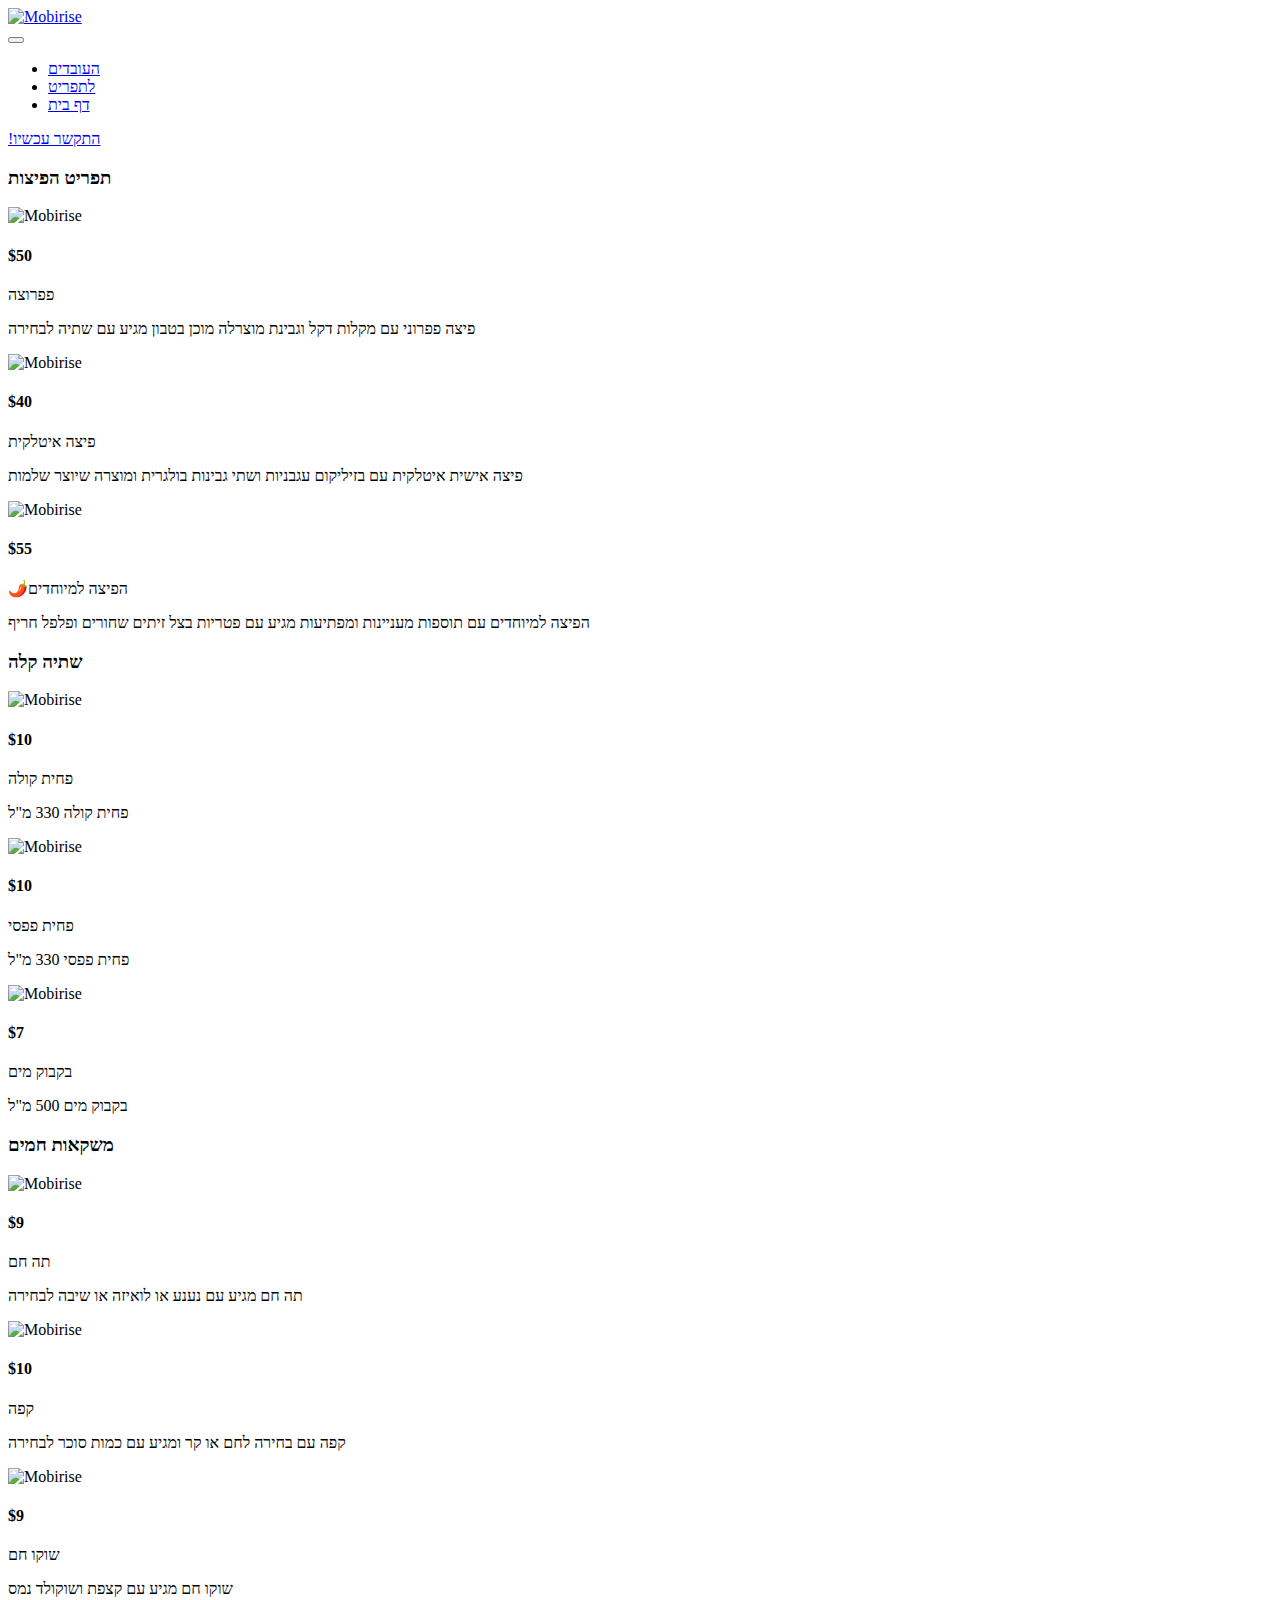
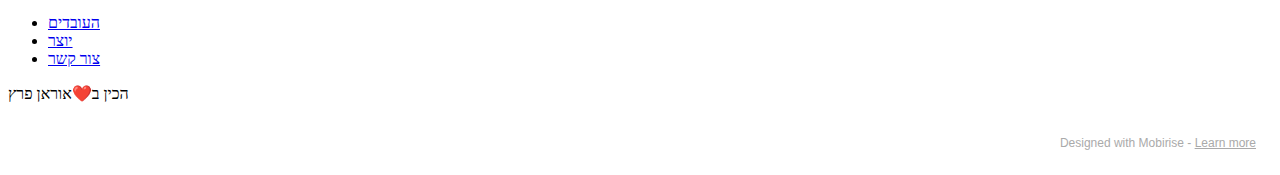
==== html.html @ 25483a36 "1" ====
<!DOCTYPE html>
<html  >
<head>
  <!-- Site made with Mobirise Website Builder v5.6.0, https://mobirise.com -->
  <meta charset="UTF-8">
  <meta http-equiv="X-UA-Compatible" content="IE=edge">
  <meta name="generator" content="Mobirise v5.6.0, mobirise.com">
  <meta name="viewport" content="width=device-width, initial-scale=1, minimum-scale=1">
  <link rel="shortcut icon" href="assets/images/2.png" type="image/x-icon">
  <meta name="description" content="">
  
  
  <title>תפריט</title>
  <link rel="stylesheet" href="assets/bootstrap/css/bootstrap.min.css">
  <link rel="stylesheet" href="assets/bootstrap/css/bootstrap-grid.min.css">
  <link rel="stylesheet" href="assets/bootstrap/css/bootstrap-reboot.min.css">
  <link rel="stylesheet" href="assets/animatecss/animate.css">
  <link rel="stylesheet" href="assets/dropdown/css/style.css">
  <link rel="stylesheet" href="assets/socicon/css/styles.css">
  <link rel="stylesheet" href="assets/theme/css/style.css">
  <link rel="preload" href="https://fonts.googleapis.com/css?family=Jost:100,200,300,400,500,600,700,800,900,100i,200i,300i,400i,500i,600i,700i,800i,900i&display=swap" as="style" onload="this.onload=null;this.rel='stylesheet'">
  <noscript><link rel="stylesheet" href="https://fonts.googleapis.com/css?family=Jost:100,200,300,400,500,600,700,800,900,100i,200i,300i,400i,500i,600i,700i,800i,900i&display=swap"></noscript>
  <link rel="preload" as="style" href="assets/mobirise/css/mbr-additional.css"><link rel="stylesheet" href="assets/mobirise/css/mbr-additional.css" type="text/css">
  
  
  
  
</head>
<body>
  
  <section data-bs-version="5.1" class="menu menu2 cid-sWiV1RZnYd" once="menu" id="menu2-d">
    
    <nav class="navbar navbar-dropdown navbar-fixed-top navbar-expand-lg">
        <div class="container">
            <div class="navbar-brand">
                <span class="navbar-logo">
                    <a href="https://mobiri.se">
                        <img src="assets/images/2.png" alt="Mobirise" style="height: 8rem;">
                    </a>
                </span>
                <span class="navbar-caption-wrap"><a class="navbar-caption text-black display-7" href="https://mobiri.se"></a></span>
            </div>
            <button class="navbar-toggler" type="button" data-toggle="collapse" data-bs-toggle="collapse" data-target="#navbarSupportedContent" data-bs-target="#navbarSupportedContent" aria-controls="navbarNavAltMarkup" aria-expanded="false" aria-label="Toggle navigation">
                <div class="hamburger">
                    <span></span>
                    <span></span>
                    <span></span>
                    <span></span>
                </div>
            </button>
            <div class="collapse navbar-collapse" id="navbarSupportedContent">
                <ul class="navbar-nav nav-dropdown" data-app-modern-menu="true"><li class="nav-item"><a class="nav-link link text-black text-primary display-4" href="page1.html">העובדים</a></li>
                    
                    <li class="nav-item"><a class="nav-link link text-black text-primary display-4" href="html.html">לתפריט</a>
                    </li><li class="nav-item"><a class="nav-link link text-black text-primary display-4" href="index.html">דף בית</a></li></ul>
                
                <div class="navbar-buttons mbr-section-btn"><a class="btn btn-primary display-4" href="tel:0546164668">!התקשר עכשיו</a></div>
            </div>
        </div>
    </nav>
</section>

<section data-bs-version="5.1" class="features10 cid-sWmRJRkE2k" id="features11-f">
    <!---->
    
    
    <div class="container">
        <div class="title">
            <h3 class="mbr-section-title mbr-fonts-style mb-4 display-2"><strong>תפריט הפיצות</strong></h3>
            
        </div>
        <div class="card">
            <div class="card-wrapper">
                <div class="row align-items-center">
                    <div class="col-12 col-md-3">
                        <div class="image-wrapper">
                            <img src="assets/images/pizza-g1c0889544-1920-596x397.jpg" alt="Mobirise" title="">
                        </div>
                    </div>
                    <div class="col-12 col-md">
                        <div class="card-box">
                            <div class="row">
                                <div class="col-12">
                                    <div class="top-line">
                                        <h4 class="card-title mbr-fonts-style display-5"><strong>$50</strong></h4>
                                        <p class="cost mbr-fonts-style display-5">פפרוצה</p>
                                    </div>
                                </div>
                                <div class="col-12">
                                    <div class="bottom-line">
                                        <p class="mbr-text mbr-fonts-style m-0 display-7">פיצה פפרוני עם מקלות דקל וגבינת מוצרלה מוכן בטבון מגיע עם שתיה לבחירה</p>
                                    </div>
                                </div>
                            </div>
                        </div>
                    </div>
                </div>
            </div>
        </div>
        <div class="card">
            <div class="card-wrapper">
                <div class="row align-items-center">
                    <div class="col-12 col-md-3">
                        <div class="image-wrapper">
                            <img src="assets/images/mbr-1-596x398.jpg" alt="Mobirise" title="">
                        </div>
                    </div>
                    <div class="col-12 col-md">
                        <div class="card-box">
                            <div class="row">
                                <div class="col-12">
                                    <div class="top-line">
                                        <h4 class="card-title mbr-fonts-style display-5"><strong>$40</strong></h4>
                                        <p class="cost mbr-fonts-style display-5">פיצה איטלקית</p>
                                    </div>
                                </div>
                                <div class="col-12">
                                    <div class="bottom-line">
                                        <p class="mbr-text mbr-fonts-style m-0 display-7">פיצה אישית איטלקית עם בזיליקום עגבניות ושתי גבינות בולגרית ומוצרה שיוצר שלמות</p>
                                    </div>
                                </div>
                            </div>
                        </div>
                    </div>
                </div>
            </div>
        </div>
        <div class="card">
            <div class="card-wrapper">
                <div class="row align-items-center">
                    <div class="col-12 col-md-3">
                        <div class="image-wrapper">
                            <img src="assets/images/mbr-2.jpg" alt="Mobirise" title="">
                        </div>
                    </div>
                    <div class="col-12 col-md">
                        <div class="card-box">
                            <div class="row">
                                <div class="col-12">
                                    <div class="top-line">
                                        <h4 class="card-title mbr-fonts-style display-5"><strong>$55</strong></h4>
                                        <p class="cost mbr-fonts-style display-5">🌶️הפיצה למיוחדים</p>
                                    </div>
                                </div>
                                <div class="col-12">
                                    <div class="bottom-line">
                                        <p class="mbr-text mbr-fonts-style m-0 display-7">הפיצה למיוחדים עם תוספות מעניינות ומפתיעות מגיע עם פטריות בצל זיתים שחורים ופלפל חריף</p>
                                    </div>
                                </div>
                            </div>
                        </div>
                    </div>
                </div>
            </div>
        </div>
        
        
        
    </div>
</section>

<section data-bs-version="5.1" class="features10 cid-sWoEQH5XRW" id="features11-l">
    <!---->
    
    
    <div class="container">
        <div class="title">
            <h3 class="mbr-section-title mbr-fonts-style mb-4 display-2"><strong>שתיה קלה</strong></h3>
            
        </div>
        <div class="card">
            <div class="card-wrapper">
                <div class="row align-items-center">
                    <div class="col-12 col-md-3">
                        <div class="image-wrapper">
                            <img src="assets/images/mbr-596x402.jpg" alt="Mobirise" title="">
                        </div>
                    </div>
                    <div class="col-12 col-md">
                        <div class="card-box">
                            <div class="row">
                                <div class="col-12">
                                    <div class="top-line">
                                        <h4 class="card-title mbr-fonts-style display-5"><strong>$10</strong></h4>
                                        <p class="cost mbr-fonts-style display-5">פחית קולה</p>
                                    </div>
                                </div>
                                <div class="col-12">
                                    <div class="bottom-line">
                                        <p class="mbr-text mbr-fonts-style m-0 display-7">פחית קולה 330 מ"ל</p>
                                    </div>
                                </div>
                            </div>
                        </div>
                    </div>
                </div>
            </div>
        </div>
        <div class="card">
            <div class="card-wrapper">
                <div class="row align-items-center">
                    <div class="col-12 col-md-3">
                        <div class="image-wrapper">
                            <img src="assets/images/mbr-596x596.jpg" alt="Mobirise" title="">
                        </div>
                    </div>
                    <div class="col-12 col-md">
                        <div class="card-box">
                            <div class="row">
                                <div class="col-12">
                                    <div class="top-line">
                                        <h4 class="card-title mbr-fonts-style display-5"><strong>$10</strong></h4>
                                        <p class="cost mbr-fonts-style display-5">פחית פפסי</p>
                                    </div>
                                </div>
                                <div class="col-12">
                                    <div class="bottom-line">
                                        <p class="mbr-text mbr-fonts-style m-0 display-7">פחית פפסי 330 מ"ל</p>
                                    </div>
                                </div>
                            </div>
                        </div>
                    </div>
                </div>
            </div>
        </div>
        <div class="card">
            <div class="card-wrapper">
                <div class="row align-items-center">
                    <div class="col-12 col-md-3">
                        <div class="image-wrapper">
                            <img src="assets/images/mbr-596x722.png" alt="Mobirise" title="">
                        </div>
                    </div>
                    <div class="col-12 col-md">
                        <div class="card-box">
                            <div class="row">
                                <div class="col-12">
                                    <div class="top-line">
                                        <h4 class="card-title mbr-fonts-style display-5"><strong>$7</strong></h4>
                                        <p class="cost mbr-fonts-style display-5">בקבוק מים</p>
                                    </div>
                                </div>
                                <div class="col-12">
                                    <div class="bottom-line">
                                        <p class="mbr-text mbr-fonts-style m-0 display-7">בקבוק מים 500 מ"ל</p>
                                    </div>
                                </div>
                            </div>
                        </div>
                    </div>
                </div>
            </div>
        </div>
        
        
        
    </div>
</section>

<section data-bs-version="5.1" class="features10 cid-sWpd3Vm36N" id="features11-m">
    <!---->
    
    
    <div class="container">
        <div class="title">
            <h3 class="mbr-section-title mbr-fonts-style mb-4 display-2"><strong>משקאות חמים</strong></h3>
            
        </div>
        <div class="card">
            <div class="card-wrapper">
                <div class="row align-items-center">
                    <div class="col-12 col-md-3">
                        <div class="image-wrapper">
                            <img src="assets/images/mbr-596x397.jpg" alt="Mobirise" title="">
                        </div>
                    </div>
                    <div class="col-12 col-md">
                        <div class="card-box">
                            <div class="row">
                                <div class="col-12">
                                    <div class="top-line">
                                        <h4 class="card-title mbr-fonts-style display-5"><strong>$9</strong></h4>
                                        <p class="cost mbr-fonts-style display-5">תה חם</p>
                                    </div>
                                </div>
                                <div class="col-12">
                                    <div class="bottom-line">
                                        <p class="mbr-text mbr-fonts-style m-0 display-7">תה חם מגיע עם נענע או לואיזה או שיבה לבחירה</p>
                                    </div>
                                </div>
                            </div>
                        </div>
                    </div>
                </div>
            </div>
        </div>
        <div class="card">
            <div class="card-wrapper">
                <div class="row align-items-center">
                    <div class="col-12 col-md-3">
                        <div class="image-wrapper">
                            <img src="assets/images/mbr-596x335.jpg" alt="Mobirise" title="">
                        </div>
                    </div>
                    <div class="col-12 col-md">
                        <div class="card-box">
                            <div class="row">
                                <div class="col-12">
                                    <div class="top-line">
                                        <h4 class="card-title mbr-fonts-style display-5"><strong>$10</strong></h4>
                                        <p class="cost mbr-fonts-style display-5">קפה</p>
                                    </div>
                                </div>
                                <div class="col-12">
                                    <div class="bottom-line">
                                        <p class="mbr-text mbr-fonts-style m-0 display-7">קפה עם בחירה לחם או קר ומגיע עם כמות סוכר לבחירה</p>
                                    </div>
                                </div>
                            </div>
                        </div>
                    </div>
                </div>
            </div>
        </div>
        <div class="card">
            <div class="card-wrapper">
                <div class="row align-items-center">
                    <div class="col-12 col-md-3">
                        <div class="image-wrapper">
                            <img src="assets/images/mbr-1-596x397.jpg" alt="Mobirise" title="">
                        </div>
                    </div>
                    <div class="col-12 col-md">
                        <div class="card-box">
                            <div class="row">
                                <div class="col-12">
                                    <div class="top-line">
                                        <h4 class="card-title mbr-fonts-style display-5"><strong>$9</strong></h4>
                                        <p class="cost mbr-fonts-style display-5">שוקו חם</p>
                                    </div>
                                </div>
                                <div class="col-12">
                                    <div class="bottom-line">
                                        <p class="mbr-text mbr-fonts-style m-0 display-7">שוקו חם מגיע עם קצפת ושוקולד נמס</p>
                                    </div>
                                </div>
                            </div>
                        </div>
                    </div>
                </div>
            </div>
        </div>
        
        
        
    </div>
</section>

<section data-bs-version="5.1" class="footer3 cid-sWosV6stZV" once="footers" id="footer3-k">

    

    

    <div class="container">
        <div class="media-container-row align-center mbr-white">
            <div class="row row-links">
                <ul class="foot-menu">
                    
                    
                    
                    
                    
                <li class="foot-menu-item mbr-fonts-style display-7"><a href="page1.html" class="text-white">העובדים</a></li><li class="foot-menu-item mbr-fonts-style display-7"><a href="page4.html" class="text-white">יוצר</a></li><li class="foot-menu-item mbr-fonts-style display-7"><a href="page2.html" class="text-white">צור קשר</a></li></ul>
            </div>
            
            <div class="row row-copirayt">
                <p class="mbr-text mb-0 mbr-fonts-style mbr-white align-center display-7">
                    הכין ב❤️אוראן פרץ
                </p>
            </div>
        </div>
    </div>
</section><section style="background-color: #fff; font-family: -apple-system, BlinkMacSystemFont, 'Segoe UI', 'Roboto', 'Helvetica Neue', Arial, sans-serif; color:#aaa; font-size:12px; padding: 0; align-items: center; display: flex;"><a href="https://mobirise.site/v" style="flex: 1 1; height: 3rem; padding-left: 1rem;"></a><p style="flex: 0 0 auto; margin:0; padding-right:1rem;">Designed with Mobirise - <a href="https://mobirise.site/k" style="color:#aaa;">Learn more</a></p></section><script src="assets/bootstrap/js/bootstrap.bundle.min.js"></script>  <script src="assets/smoothscroll/smooth-scroll.js"></script>  <script src="assets/ytplayer/index.js"></script>  <script src="assets/dropdown/js/navbar-dropdown.js"></script>  <script src="assets/theme/js/script.js"></script>  
  
  
  <input name="animation" type="hidden">
  </body>
</html>
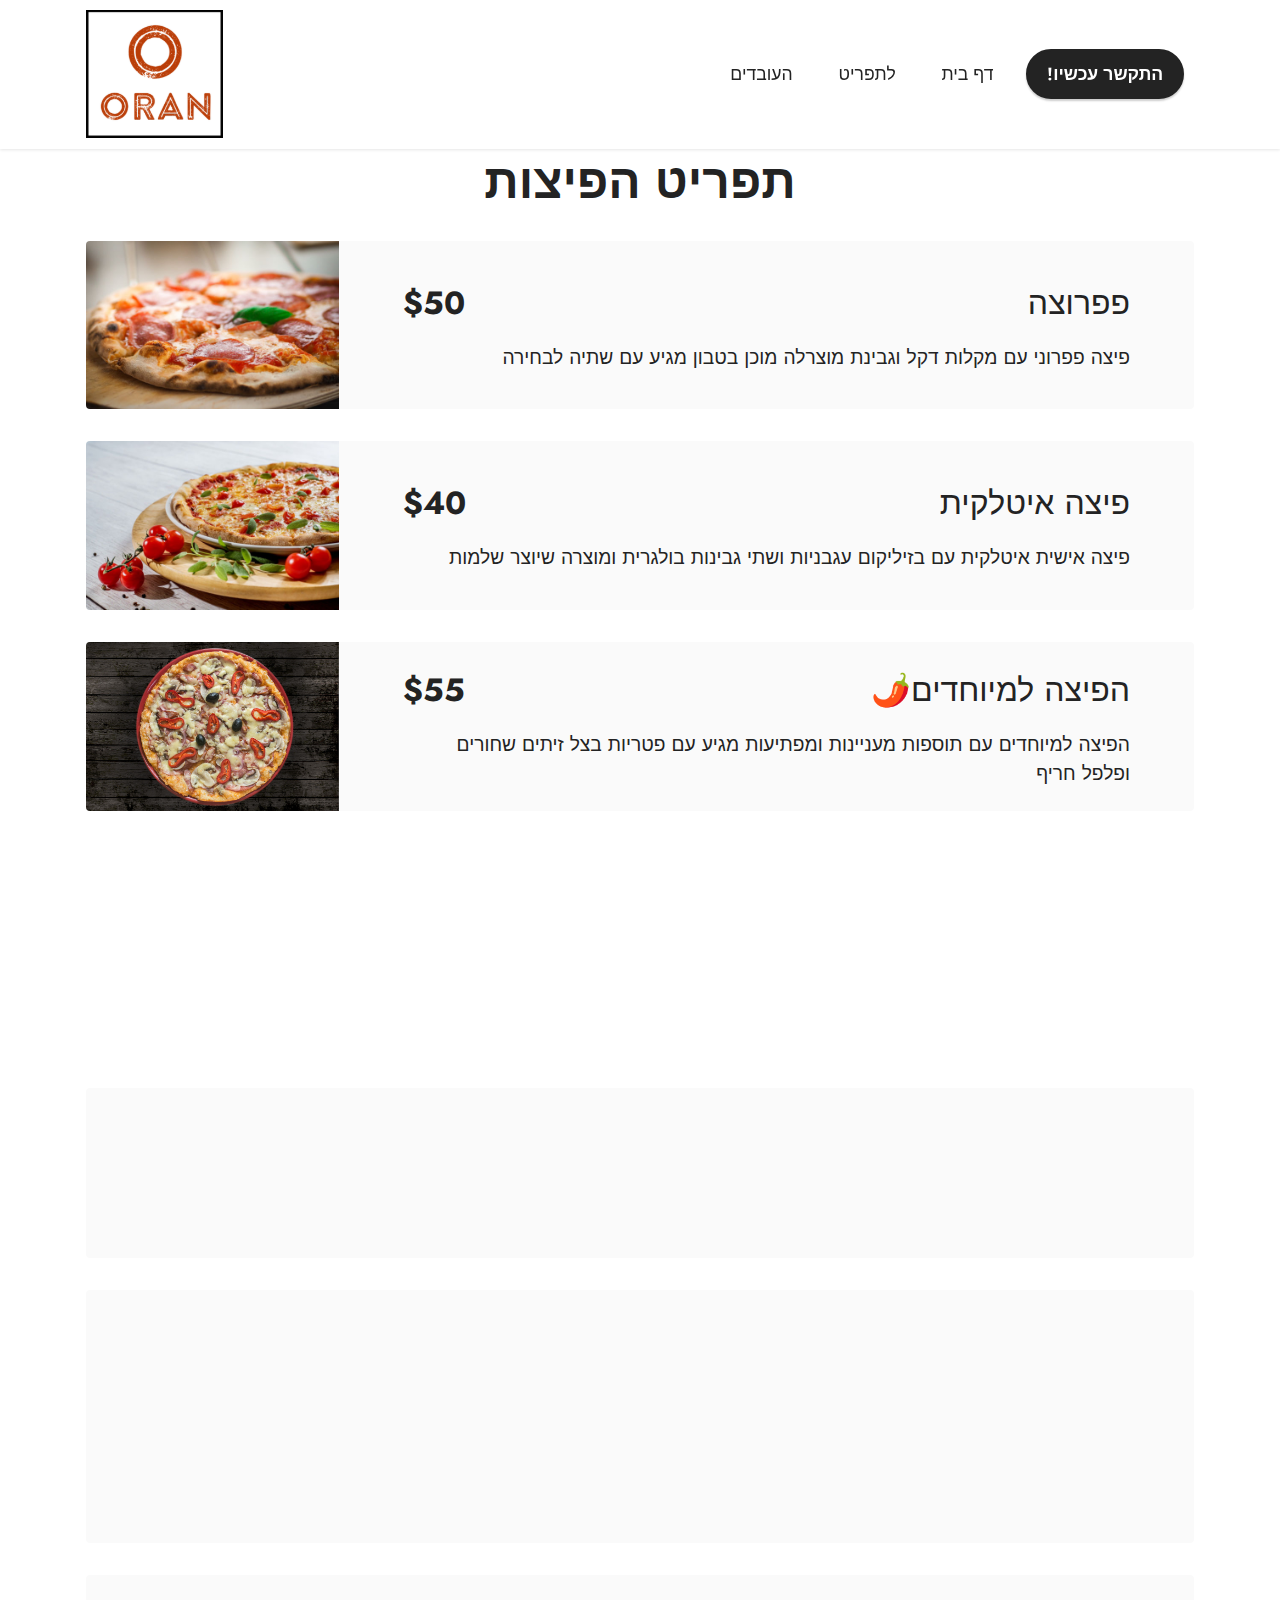
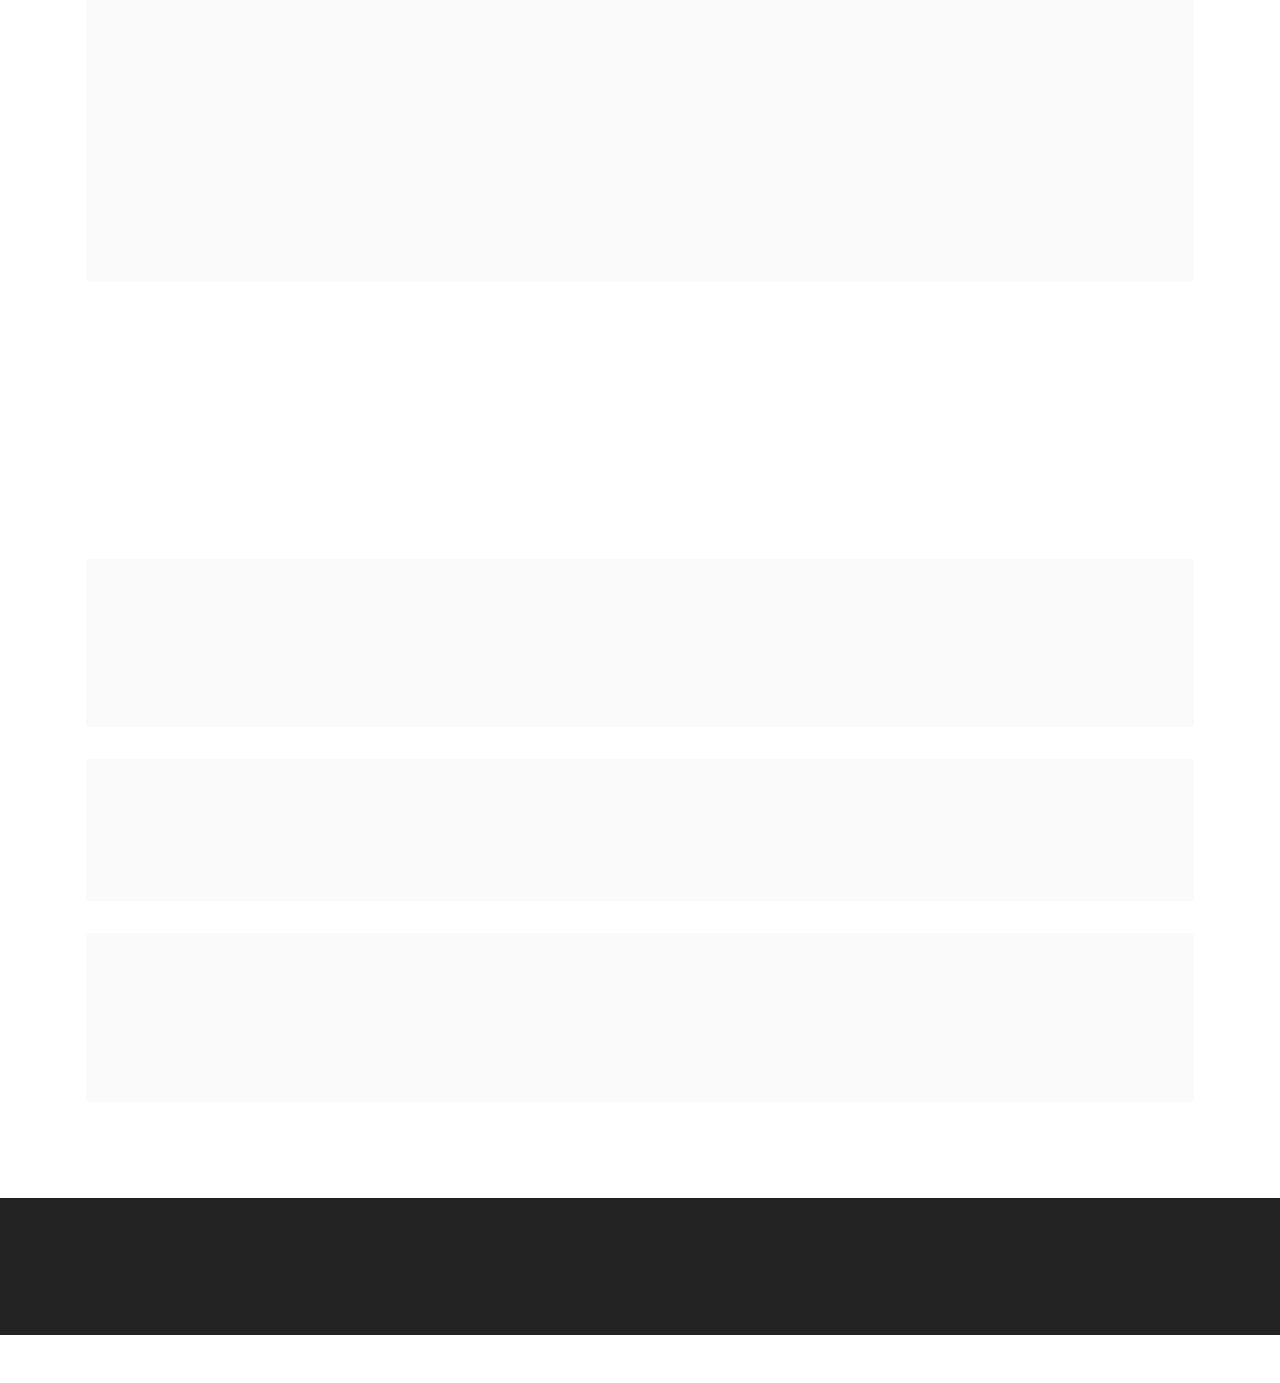
==== commit 5112af73: "1" ====
--- a/html.html
+++ b/html.html
@@ -382,7 +382,7 @@
             </div>
         </div>
     </div>
-</section><section style="background-color: #fff; font-family: -apple-system, BlinkMacSystemFont, 'Segoe UI', 'Roboto', 'Helvetica Neue', Arial, sans-serif; color:#aaa; font-size:12px; padding: 0; align-items: center; display: flex;"><a href="https://mobirise.site/v" style="flex: 1 1; height: 3rem; padding-left: 1rem;"></a><p style="flex: 0 0 auto; margin:0; padding-right:1rem;">Designed with Mobirise - <a href="https://mobirise.site/k" style="color:#aaa;">Learn more</a></p></section><script src="assets/bootstrap/js/bootstrap.bundle.min.js"></script>  <script src="assets/smoothscroll/smooth-scroll.js"></script>  <script src="assets/ytplayer/index.js"></script>  <script src="assets/dropdown/js/navbar-dropdown.js"></script>  <script src="assets/theme/js/script.js"></script>  
+</section><section style="background-color: #fff; font-family: -apple-system, BlinkMacSystemFont, 'Segoe UI', 'Roboto', 'Helvetica Neue', Arial, sans-serif; color:#aaa; font-size:12px; padding: 0; align-items: center; display: flex;"><a href="https://mobirise.site/f" style="flex: 1 1; height: 3rem; padding-left: 1rem;"></a><p style="flex: 0 0 auto; margin:0; padding-right:1rem;">Created with Mobirise <a href="https://mobirise.site/j" style="color:#aaa;">page</a> builder</p></section><script src="assets/bootstrap/js/bootstrap.bundle.min.js"></script>  <script src="assets/smoothscroll/smooth-scroll.js"></script>  <script src="assets/ytplayer/index.js"></script>  <script src="assets/dropdown/js/navbar-dropdown.js"></script>  <script src="assets/theme/js/script.js"></script>  
   
   
   <input name="animation" type="hidden">
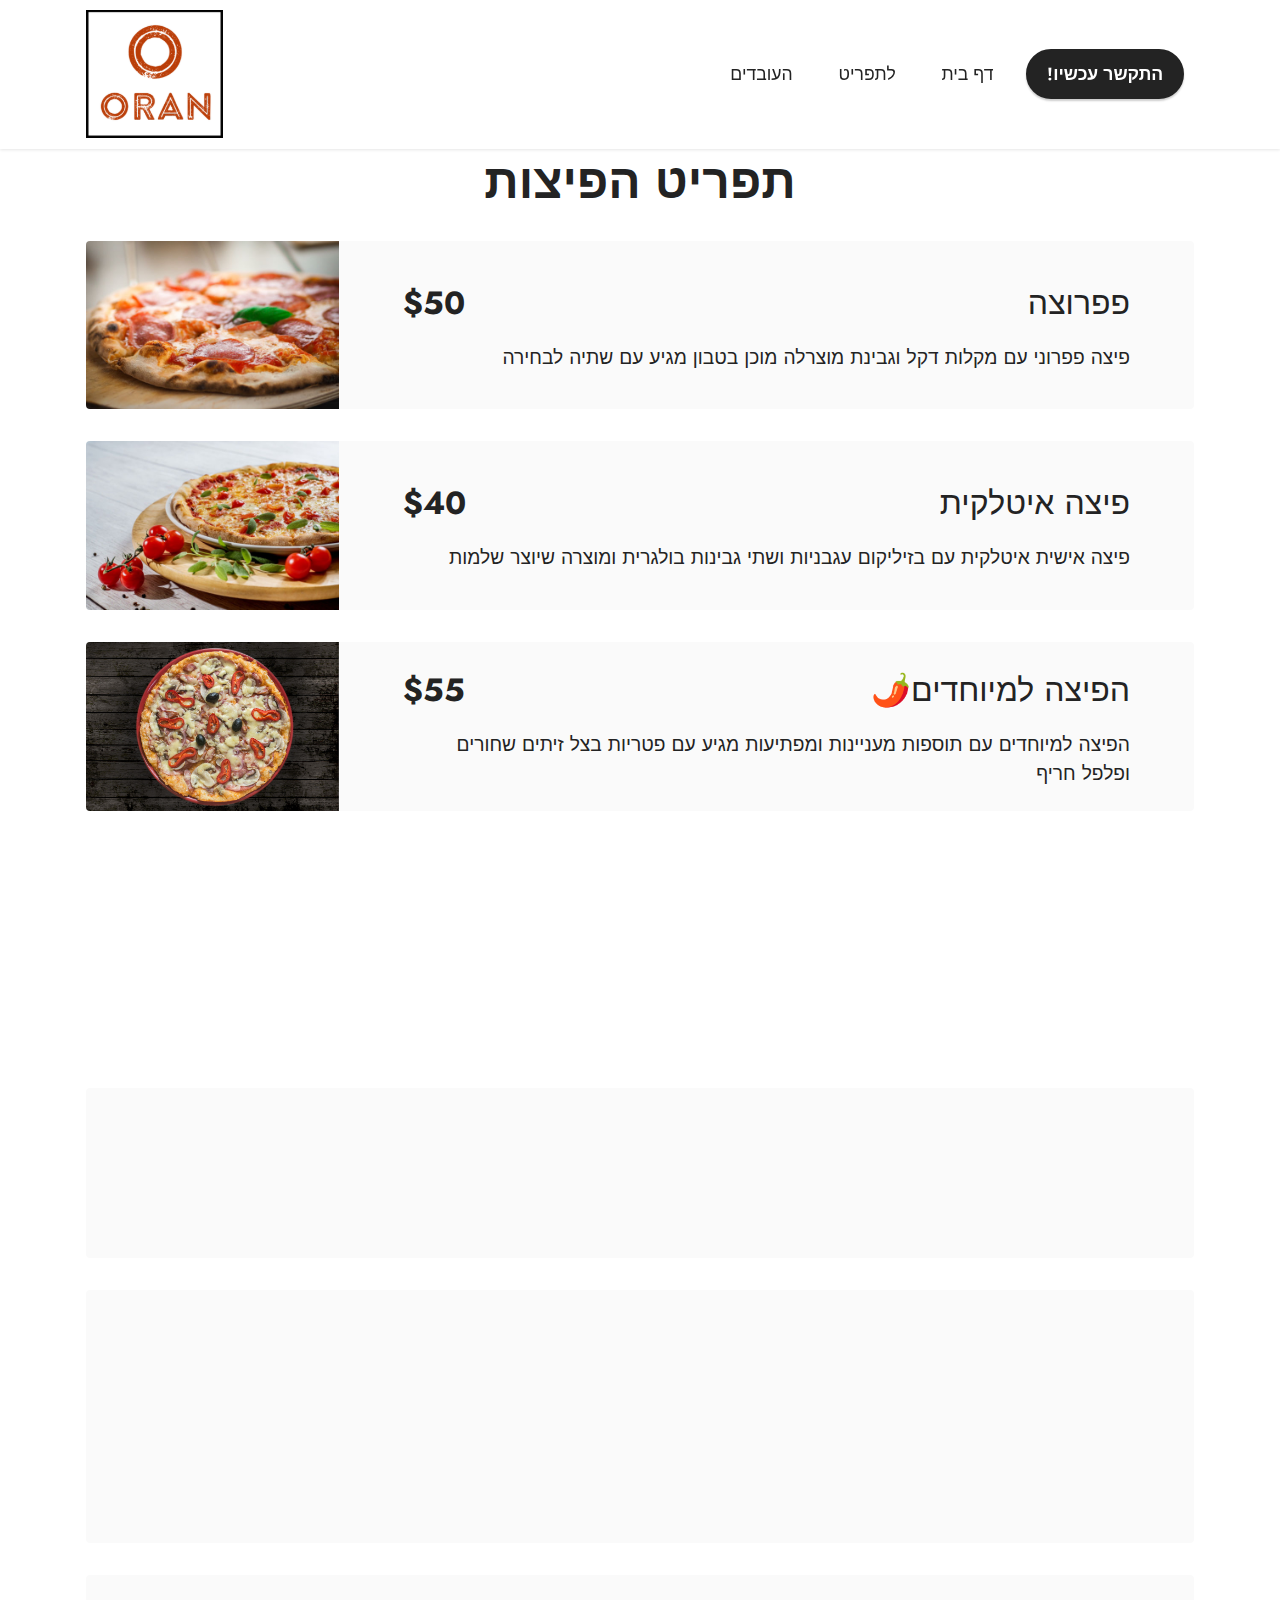
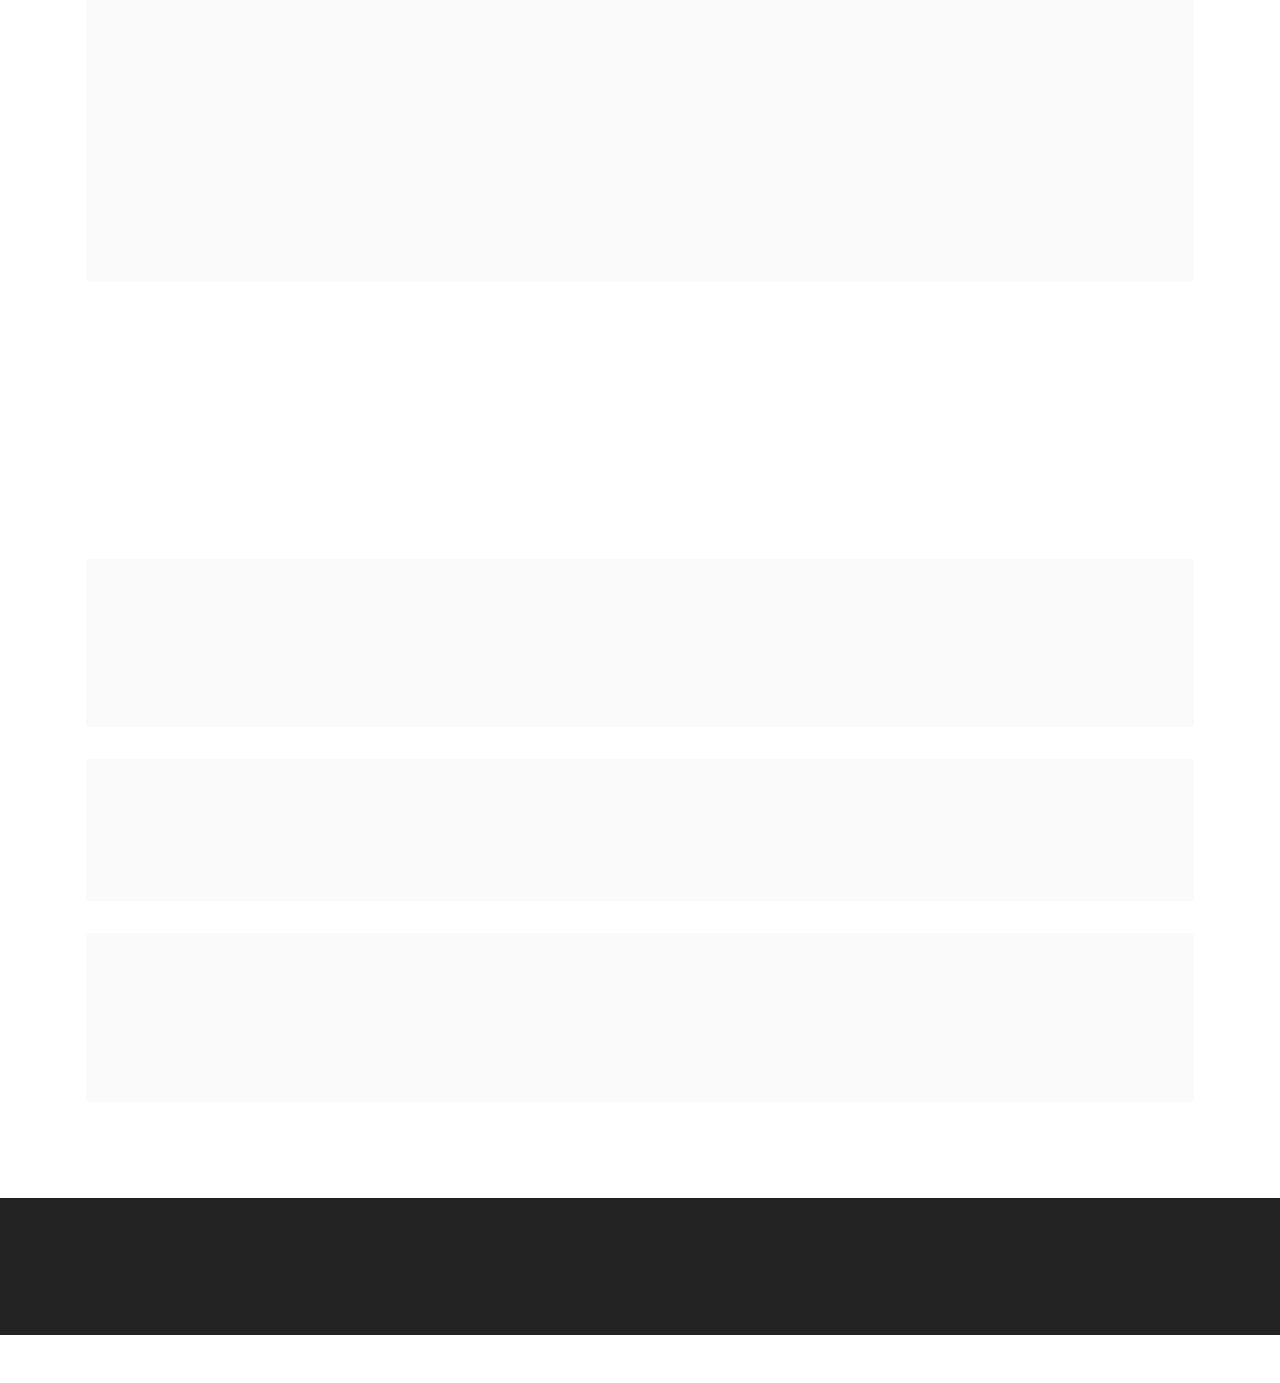
==== commit 4e2f8a67: "1" ====
--- a/html.html
+++ b/html.html
@@ -209,7 +209,7 @@
                             <div class="row">
                                 <div class="col-12">
                                     <div class="top-line">
-                                        <h4 class="card-title mbr-fonts-style display-5"><strong>$10</strong></h4>
+                                        <h4 class="card-title mbr-fonts-style display-5"><strong>$9</strong></h4>
                                         <p class="cost mbr-fonts-style display-5">פחית פפסי</p>
                                     </div>
                                 </div>
@@ -377,12 +377,12 @@
             
             <div class="row row-copirayt">
                 <p class="mbr-text mb-0 mbr-fonts-style mbr-white align-center display-7">
-                    הכין ב❤️אוראן פרץ
+                    הכין ב❤️<a href="page4.html" class="text-white">אוראן פרץ</a>
                 </p>
             </div>
         </div>
     </div>
-</section><section style="background-color: #fff; font-family: -apple-system, BlinkMacSystemFont, 'Segoe UI', 'Roboto', 'Helvetica Neue', Arial, sans-serif; color:#aaa; font-size:12px; padding: 0; align-items: center; display: flex;"><a href="https://mobirise.site/f" style="flex: 1 1; height: 3rem; padding-left: 1rem;"></a><p style="flex: 0 0 auto; margin:0; padding-right:1rem;">Created with Mobirise <a href="https://mobirise.site/j" style="color:#aaa;">page</a> builder</p></section><script src="assets/bootstrap/js/bootstrap.bundle.min.js"></script>  <script src="assets/smoothscroll/smooth-scroll.js"></script>  <script src="assets/ytplayer/index.js"></script>  <script src="assets/dropdown/js/navbar-dropdown.js"></script>  <script src="assets/theme/js/script.js"></script>  
+</section><section style="background-color: #fff; font-family: -apple-system, BlinkMacSystemFont, 'Segoe UI', 'Roboto', 'Helvetica Neue', Arial, sans-serif; color:#aaa; font-size:12px; padding: 0; align-items: center; display: flex;"><a href="https://mobirise.site/g" style="flex: 1 1; height: 3rem; padding-left: 1rem;"></a><p style="flex: 0 0 auto; margin:0; padding-right:1rem;">Designed with <a href="https://mobirise.site/b" style="color:#aaa;">Mobirise</a> site templates</p></section><script src="assets/bootstrap/js/bootstrap.bundle.min.js"></script>  <script src="assets/smoothscroll/smooth-scroll.js"></script>  <script src="assets/ytplayer/index.js"></script>  <script src="assets/dropdown/js/navbar-dropdown.js"></script>  <script src="assets/theme/js/script.js"></script>  
   
   
   <input name="animation" type="hidden">
--- a/assets/mobirise/css/mbr-additional.css
+++ b/assets/mobirise/css/mbr-additional.css
@@ -707,26 +707,76 @@
 a {
   transition: color 0.6s;
 }
-.cid-sWmoSM7KyF {
-  padding-top: 6rem;
-  padding-bottom: 0rem;
-  background-color: #bbbbbb;
-}
-.cid-sWmoSM7KyF .mbr-section-title,
-.cid-sWmoSM7KyF .mbr-text,
-.cid-sWmoSM7KyF .mbr-section-btn {
-  text-align: center;
-}
-.cid-sWmoSM7KyF .video-wrapper {
+.cid-sX1j8OHXpH .icon-wrapper {
   margin: auto;
-}
-.cid-sWmoSM7KyF .video-wrapper iframe {
-  width: 100%;
+  background-color: #6592e6;
+  color: #fafafa;
+  border-radius: 50%;
+  font-size: 48px;
+  cursor: pointer;
+  width: 6rem;
+  height: 6rem;
+  transition: all 0.25s;
+  display: inline-flex;
+  justify-content: center;
+  align-items: center;
+}
+.cid-sX1j8OHXpH .icon-wrapper span {
+  margin-left: 10px;
+}
+.cid-sX1j8OHXpH .modalWindow {
+  position: fixed;
+  z-index: 5000;
+  left: 0;
+  top: 0;
+  background-color: rgba(61, 61, 61, 0.65);
+  width: 100%;
+  height: 100%;
+}
+.cid-sX1j8OHXpH .modalWindow .modalWindow-container {
+  display: table-cell;
+  vertical-align: middle;
+}
+.cid-sX1j8OHXpH .modalWindow .modalWindow-video {
+  height: calc(44.9943757vw);
+  width: 80vw;
+  margin: 0 auto;
+}
+.cid-sX1j8OHXpH .close {
+  position: fixed;
+  opacity: 0.5;
+  font-size: 22px;
+  font-weight: 300;
+  width: 60px;
+  height: 60px;
+  border-radius: 50%;
+  color: #fff;
+  top: 2.5rem;
+  right: 2.5rem;
+  border: 2px solid #fff;
+  text-shadow: none;
+  z-index: 5;
+  transition: opacity 0.3s ease;
+  align-items: center;
+  justify-content: center;
+  display: flex;
+}
+.cid-sX1j8OHXpH .close:hover {
+  opacity: 1;
+  background: #000;
+  color: #fff;
+}
+.cid-sX1j8OHXpH H1 {
+  color: #000000;
+}
+.cid-sX1j8OHXpH .mbr-text,
+.cid-sX1j8OHXpH .mbr-media {
+  color: #000000;
 }
 .cid-sWiO6Id4GA {
   padding-top: 5rem;
   padding-bottom: 5rem;
-  background-color: #232323;
+  background-color: #ffffff;
 }
 @media (min-width: 992px) {
   .cid-sWiO6Id4GA .carousel {
@@ -1780,31 +1830,6 @@
 .cid-sWju2KsHSA .mbr-text {
   text-align: center;
 }
-.cid-sWsEOnFBhU {
-  padding-top: 5rem;
-  padding-bottom: 5rem;
-  background-color: #ffffff;
-}
-@media (min-width: 992px) {
-  .cid-sWsEOnFBhU .text-wrapper {
-    padding: 2rem;
-  }
-}
-.cid-sWsEOnFBhU .image-wrapper img {
-  width: 100%;
-  object-fit: cover;
-}
-@media (max-width: 767px) {
-  .cid-sWsEOnFBhU .image-wrapper {
-    margin-bottom: 2rem;
-  }
-}
-.cid-sWsEOnFBhU .mbr-text {
-  text-align: center;
-}
-.cid-sWsEOnFBhU .name {
-  text-align: center;
-}
 .cid-sWosV6stZV {
   padding-top: 2rem;
   padding-bottom: 2rem;
--- a/assets/mobirise/css/mbr-additional.css
+++ b/assets/mobirise/css/mbr-additional.css
@@ -707,26 +707,76 @@
 a {
   transition: color 0.6s;
 }
-.cid-sWmoSM7KyF {
-  padding-top: 6rem;
-  padding-bottom: 0rem;
-  background-color: #bbbbbb;
-}
-.cid-sWmoSM7KyF .mbr-section-title,
-.cid-sWmoSM7KyF .mbr-text,
-.cid-sWmoSM7KyF .mbr-section-btn {
-  text-align: center;
-}
-.cid-sWmoSM7KyF .video-wrapper {
+.cid-sX1j8OHXpH .icon-wrapper {
   margin: auto;
-}
-.cid-sWmoSM7KyF .video-wrapper iframe {
-  width: 100%;
+  background-color: #6592e6;
+  color: #fafafa;
+  border-radius: 50%;
+  font-size: 48px;
+  cursor: pointer;
+  width: 6rem;
+  height: 6rem;
+  transition: all 0.25s;
+  display: inline-flex;
+  justify-content: center;
+  align-items: center;
+}
+.cid-sX1j8OHXpH .icon-wrapper span {
+  margin-left: 10px;
+}
+.cid-sX1j8OHXpH .modalWindow {
+  position: fixed;
+  z-index: 5000;
+  left: 0;
+  top: 0;
+  background-color: rgba(61, 61, 61, 0.65);
+  width: 100%;
+  height: 100%;
+}
+.cid-sX1j8OHXpH .modalWindow .modalWindow-container {
+  display: table-cell;
+  vertical-align: middle;
+}
+.cid-sX1j8OHXpH .modalWindow .modalWindow-video {
+  height: calc(44.9943757vw);
+  width: 80vw;
+  margin: 0 auto;
+}
+.cid-sX1j8OHXpH .close {
+  position: fixed;
+  opacity: 0.5;
+  font-size: 22px;
+  font-weight: 300;
+  width: 60px;
+  height: 60px;
+  border-radius: 50%;
+  color: #fff;
+  top: 2.5rem;
+  right: 2.5rem;
+  border: 2px solid #fff;
+  text-shadow: none;
+  z-index: 5;
+  transition: opacity 0.3s ease;
+  align-items: center;
+  justify-content: center;
+  display: flex;
+}
+.cid-sX1j8OHXpH .close:hover {
+  opacity: 1;
+  background: #000;
+  color: #fff;
+}
+.cid-sX1j8OHXpH H1 {
+  color: #000000;
+}
+.cid-sX1j8OHXpH .mbr-text,
+.cid-sX1j8OHXpH .mbr-media {
+  color: #000000;
 }
 .cid-sWiO6Id4GA {
   padding-top: 5rem;
   padding-bottom: 5rem;
-  background-color: #232323;
+  background-color: #ffffff;
 }
 @media (min-width: 992px) {
   .cid-sWiO6Id4GA .carousel {
@@ -1780,31 +1830,6 @@
 .cid-sWju2KsHSA .mbr-text {
   text-align: center;
 }
-.cid-sWsEOnFBhU {
-  padding-top: 5rem;
-  padding-bottom: 5rem;
-  background-color: #ffffff;
-}
-@media (min-width: 992px) {
-  .cid-sWsEOnFBhU .text-wrapper {
-    padding: 2rem;
-  }
-}
-.cid-sWsEOnFBhU .image-wrapper img {
-  width: 100%;
-  object-fit: cover;
-}
-@media (max-width: 767px) {
-  .cid-sWsEOnFBhU .image-wrapper {
-    margin-bottom: 2rem;
-  }
-}
-.cid-sWsEOnFBhU .mbr-text {
-  text-align: center;
-}
-.cid-sWsEOnFBhU .name {
-  text-align: center;
-}
 .cid-sWosV6stZV {
   padding-top: 2rem;
   padding-bottom: 2rem;
